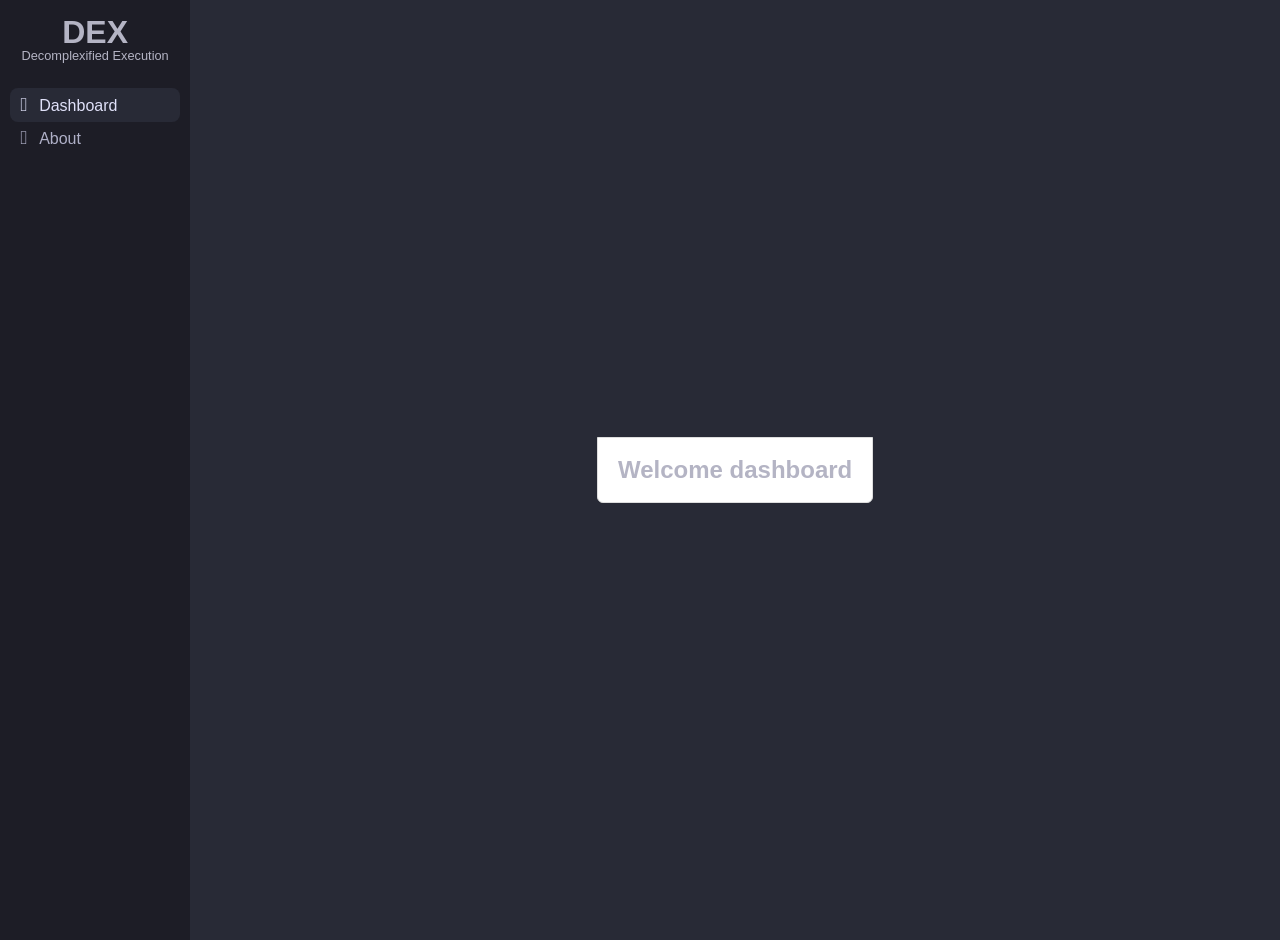
==== src/index.html @ 4e654b4f "Initial commit" ====
<!doctype html>
<html lang="en">
  <head>
    <meta charset="UTF-8" />
    <link rel="stylesheet" href="styles.css" />
    <meta name="viewport" content="width=device-width, initial-scale=1.0" />
    <title>Dexomplexified Execution</title>
    <script type="module" src="/main.js" defer></script>
  </head>

  <body>
    <main class="container">

      <!-- SIDE PANEL -->
      <div class="sidepanel">
        <div class="brand">
          <h1> DEX</h1>
          <p>Decomplexified Execution</p>
        </div>
        <div class="tab-container">
          <button class="tab-btn active" data-tab="dashboard"><span>󱕎</span>Dashboard</button>
          <button class="tab-btn" data-tab="about"><span></span>About</button>
        </div>
      </div>

      <div class="content">
        
        <div id="dashboard" class="tab-content active">
          <h2>Welcome dashboard</h2>
        </div>

          <div id="about" class="tab-content">
          <h2>Welcome about</h2>
        </div>
      </div>

    </main>
  </body>
</html>
---- src/styles.css ----
* {
  margin: 0;
  padding: 0;
}
:root {
  font-family: "CaskaydiaCove Nerd Font", sans-serif;
  font-size: 16px;
  line-height: 24px;
  font-weight: 400;

  color: #b4b4c4;
  background-color: #282a36;
  

  font-synthesis: none;
  text-rendering: optimizeLegibility;
  -webkit-font-smoothing: antialiased;
  -moz-osx-font-smoothing: grayscale;
  -webkit-text-size-adjust: 100%;
}

.container {
  display: flex;
  flex-direction: row;
  justify-content: flex-start;
  align-items: center;
}

/* Side panel */
.sidepanel {
  width: 200px;
  height: 100vh;
  padding: 20px 10px;
  background-color: #1d1d26;
  display: flex;
  flex-direction: column;
  text-align: center;
}

.sidepanel p {
  font-size: 0.8em;
  margin-bottom: 20px;
}

.tab-container {
  display: flex;
  flex-direction: column;
}

.tab-btn {
  border-radius: 8px;
  color: #afb0c7;
  background: none;
  text-align: start;
  cursor: pointer;
  font-size: 1em;
  border: 1px solid transparent;
  padding: 0.3em 0.6em;
  font-weight: 500;
  font-family: inherit;

}

.tab-btn span {
  font-size: 1.2em;
  margin-right: 0.6em;
}
.tab-btn.active {
  background-color: #282a36;
  color: #e0e1f9;
}

/* Contents */
.content {
  width: 100%;
  height: 100vh;
  background-color: #282a36;
  display: flex;
  justify-content: center;
  align-items: center;
  flex-direction: column;
}

.tab-content {
  display: none;
  padding: 20px;
  border: 1px solid #ddd;
  border-radius: 0 0 6px 6px;
  background: #fff;
}

.tab-content.active {
  display: block;
}
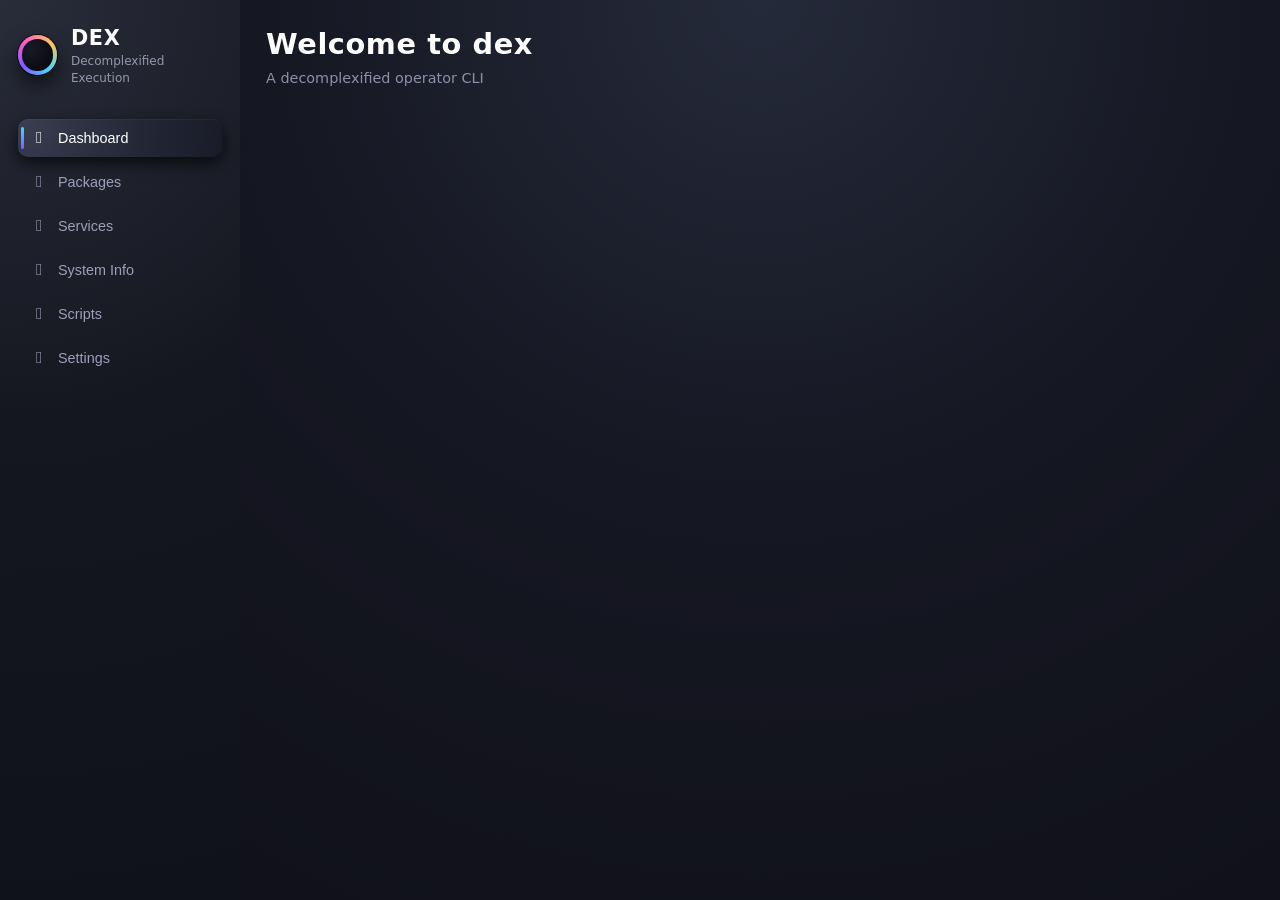
==== commit e66a96c9: "UI rework" ====
--- a/src/index.html
+++ b/src/index.html
@@ -3,37 +3,100 @@
   <head>
     <meta charset="UTF-8" />
     <link rel="stylesheet" href="styles.css" />
+    <link rel="stylesheet" href="tabs/dashboard.css" />
+    <link rel="stylesheet" href="tabs/packages.css" />
+    <link rel="stylesheet" href="tabs/services.css" />
+    <link rel="stylesheet" href="tabs/system.css" />
+    <link rel="stylesheet" href="tabs/scripts.css" />
+    <link rel="stylesheet" href="tabs/settings.css" />
     <meta name="viewport" content="width=device-width, initial-scale=1.0" />
-    <title>Dexomplexified Execution</title>
+    <title>Decomplexified Execution</title>
     <script type="module" src="/main.js" defer></script>
   </head>
 
   <body>
-    <main class="container">
-
-      <!-- SIDE PANEL -->
-      <div class="sidepanel">
-        <div class="brand">
-          <h1> DEX</h1>
-          <p>Decomplexified Execution</p>
-        </div>
-        <div class="tab-container">
-          <button class="tab-btn active" data-tab="dashboard"><span>󱕎</span>Dashboard</button>
-          <button class="tab-btn" data-tab="about"><span></span>About</button>
-        </div>
-      </div>
-
-      <div class="content">
-        
-        <div id="dashboard" class="tab-content active">
-          <h2>Welcome dashboard</h2>
+    <main class="app">
+      <aside class="sidebar">
+        <div class="sidebar__brand">
+          <div class="sidebar__logo-ring">
+            <div class="sidebar__logo-core"></div>
+          </div>
+          <div class="sidebar__brand-text">
+            <span class="sidebar__brand-title">DEX</span>
+            <span class="sidebar__brand-subtitle">Decomplexified Execution</span>
+          </div>
         </div>
 
-          <div id="about" class="tab-content">
-          <h2>Welcome about</h2>
-        </div>
-      </div>
+        <nav class="sidebar__nav">
+          <button class="nav-item nav-item--active" data-tab="dashboard">
+            <span class="nav-item__icon">󱕎</span>
+            <span class="nav-item__label">Dashboard</span>
+          </button>
+          <button class="nav-item" data-tab="packages">
+            <span class="nav-item__icon"></span>
+            <span class="nav-item__label">Packages</span>
+          </button>
+          <button class="nav-item" data-tab="services">
+            <span class="nav-item__icon"></span>
+            <span class="nav-item__label">Services</span>
+          </button>
+          <button class="nav-item" data-tab="system">
+            <span class="nav-item__icon"></span>
+            <span class="nav-item__label">System Info</span>
+          </button>
+          <button class="nav-item" data-tab="scripts">
+            <span class="nav-item__icon"></span>
+            <span class="nav-item__label">Scripts</span>
+          </button>
+          <button class="nav-item" data-tab="settings">
+            <span class="nav-item__icon"></span>
+            <span class="nav-item__label">Settings</span>
+          </button>
+        </nav>
+      </aside>
 
+      <section class="main">
+        <header class="main-header">
+          <h1 class="main-header__title" id="main-title">Welcome to dex</h1>
+          <p class="main-header__subtitle" id="main-subtitle">A decomplexified operator CLI</p>
+        </header>
+
+        <section
+          class="tab-view tab-view--active"
+          data-tab-view="dashboard"
+          data-partial="tabs/dashboard.html"
+        ></section>
+
+        <section
+          class="tab-view"
+          data-tab-view="packages"
+          data-partial="tabs/packages.html"
+        ></section>
+
+        <section
+          class="tab-view"
+          data-tab-view="services"
+          data-partial="tabs/services.html"
+        ></section>
+
+        <section
+          class="tab-view"
+          data-tab-view="system"
+          data-partial="tabs/system.html"
+        ></section>
+
+        <section
+          class="tab-view"
+          data-tab-view="scripts"
+          data-partial="tabs/scripts.html"
+        ></section>
+
+        <section
+          class="tab-view"
+          data-tab-view="settings"
+          data-partial="tabs/settings.html"
+        ></section>
+      </section>
     </main>
   </body>
 </html>
--- a/src/styles.css
+++ b/src/styles.css
@@ -1,17 +1,22 @@
 * {
   margin: 0;
   padding: 0;
-}
+  box-sizing: border-box;
+}
+
+body {
+  margin: 0;
+  min-height: 100vh;
+}
+
 :root {
-  font-family: "CaskaydiaCove Nerd Font", sans-serif;
+  font-family: "CaskaydiaCove Nerd Font", system-ui, -apple-system, BlinkMacSystemFont,
+    "Segoe UI", sans-serif;
   font-size: 16px;
-  line-height: 24px;
+  line-height: 1.4;
   font-weight: 400;
-
-  color: #b4b4c4;
-  background-color: #282a36;
-  
-
+  color: #c7cadb;
+  background-color: #0f1117;
   font-synthesis: none;
   text-rendering: optimizeLegibility;
   -webkit-font-smoothing: antialiased;
@@ -19,76 +24,286 @@
   -webkit-text-size-adjust: 100%;
 }
 
-.container {
-  display: flex;
-  flex-direction: row;
-  justify-content: flex-start;
-  align-items: center;
-}
-
-/* Side panel */
-.sidepanel {
-  width: 200px;
-  height: 100vh;
-  padding: 20px 10px;
-  background-color: #1d1d26;
-  display: flex;
-  flex-direction: column;
+.app {
+  display: flex;
+  width: 100%;
+  min-height: 100vh;
+}
+
+.sidebar {
+  width: 240px;
+  padding: 24px 18px;
+  background: radial-gradient(circle at top left, #292d3a 0, #151720 45%, #10121b 100%);
+  display: flex;
+  flex-direction: column;
+  gap: 32px;
+}
+
+.sidebar__brand {
+  display: flex;
+  align-items: center;
+  gap: 14px;
+}
+
+.sidebar__logo-ring {
+  width: 40px;
+  height: 40px;
+  border-radius: 999px;
+  background: conic-gradient(
+    from 140deg,
+    #4ad5ff,
+    #7d5bff,
+    #ff5ec9,
+    #ffc857,
+    #4ad5ff
+  );
+  padding: 4px;
+  display: flex;
+  align-items: center;
+  justify-content: center;
+  box-shadow:
+    0 0 0 1px rgba(0, 0, 0, 0.7),
+    0 10px 20px rgba(0, 0, 0, 0.6);
+}
+
+.sidebar__logo-core {
+  width: 100%;
+  height: 100%;
+  border-radius: inherit;
+  background: radial-gradient(circle at 30% 30%, #181926, #05060a);
+}
+
+.sidebar__brand-text {
+  display: flex;
+  flex-direction: column;
+}
+
+.sidebar__brand-title {
+  font-size: 1.3rem;
+  font-weight: 650;
+  letter-spacing: 0.03em;
+  color: #ffffff;
+}
+
+.sidebar__brand-subtitle {
+  font-size: 0.75rem;
+  color: #9498ad;
+}
+
+.sidebar__nav {
+  display: flex;
+  flex-direction: column;
+  gap: 6px;
+}
+
+.nav-item {
+  position: relative;
+  display: flex;
+  align-items: center;
+  gap: 10px;
+  padding: 9px 12px;
+  width: 100%;
+  border-radius: 10px;
+  border: none;
+  background: transparent;
+  color: #9ca0b8;
+  font-size: 0.9rem;
+  font-weight: 500;
+  cursor: pointer;
+  text-align: left;
+  transition:
+    background 0.16s ease-out,
+    color 0.16s ease-out,
+    transform 0.08s ease-out;
+}
+
+.nav-item__icon {
+  font-size: 1.05rem;
+  width: 18px;
   text-align: center;
 }
 
-.sidepanel p {
-  font-size: 0.8em;
-  margin-bottom: 20px;
-}
-
-.tab-container {
-  display: flex;
-  flex-direction: column;
-}
-
-.tab-btn {
-  border-radius: 8px;
-  color: #afb0c7;
-  background: none;
-  text-align: start;
+.nav-item:hover {
+  background: rgba(255, 255, 255, 0.04);
+  color: #e3e5ff;
+}
+
+.nav-item--active {
+  background: radial-gradient(circle at top left, #3a3f52 0, #232736 60%, #191b28 100%);
+  color: #ffffff;
+  box-shadow:
+    inset 0 1px 0 rgba(255, 255, 255, 0.04),
+    0 6px 16px rgba(0, 0, 0, 0.7);
+}
+
+.nav-item--active::before {
+  content: "";
+  position: absolute;
+  left: 3px;
+  top: 8px;
+  bottom: 8px;
+  width: 3px;
+  border-radius: 999px;
+  background: linear-gradient(180deg, #4ad5ff, #7d5bff);
+}
+
+.main {
+  flex: 1;
+  padding: 24px 26px 22px;
+  background: radial-gradient(circle at top, #252a3a 0, #151722 48%, #10111a 100%);
+  display: flex;
+  flex-direction: column;
+}
+
+.main-header {
+  margin-bottom: 18px;
+}
+
+.main-header__title {
+  font-size: 1.8rem;
+  font-weight: 650;
+  color: #ffffff;
+  letter-spacing: 0.02em;
+}
+
+.main-header__subtitle {
+  margin-top: 4px;
+  font-size: 0.9rem;
+  color: #8c91a8;
+}
+
+.tab-view {
+  display: none;
+  flex: 1;
+  gap: 14px;
+}
+
+.tab-view--active {
+  display: flex;
+  flex-direction: column;
+}
+
+.panel {
+  border-radius: 18px;
+  padding: 14px 16px 16px;
+  background: linear-gradient(145deg, #1a1d29, #131521);
+  box-shadow:
+    0 16px 32px rgba(0, 0, 0, 0.7),
+    inset 0 1px 0 rgba(255, 255, 255, 0.03),
+    0 0 0 1px rgba(255, 255, 255, 0.02);
+}
+
+.panel--terminal {
+  flex: 0 0 auto;
+}
+
+.panel--distro,
+.panel--stats {
+  height: 170px;
+}
+
+.panel--actions {
+  flex: 0 0 auto;
+}
+
+.panel__header {
+  display: flex;
+  align-items: center;
+  justify-content: space-between;
+  margin-bottom: 10px;
+}
+
+.panel__title {
+  font-size: 0.9rem;
+  color: #d7daee;
+}
+
+.panel__chevron,
+.panel__icon {
+  font-size: 0.8rem;
+  color: #7b7f95;
+}
+
+.pill-button {
+  padding: 4px 12px;
+  border-radius: 999px;
+  border: none;
+  font-size: 0.75rem;
+  color: #c3c6df;
+  background: rgba(255, 255, 255, 0.03);
+  box-shadow: inset 0 0 0 1px rgba(255, 255, 255, 0.04);
   cursor: pointer;
-  font-size: 1em;
-  border: 1px solid transparent;
-  padding: 0.3em 0.6em;
-  font-weight: 500;
-  font-family: inherit;
-
-}
-
-.tab-btn span {
-  font-size: 1.2em;
-  margin-right: 0.6em;
-}
-.tab-btn.active {
-  background-color: #282a36;
-  color: #e0e1f9;
-}
-
-/* Contents */
-.content {
-  width: 100%;
-  height: 100vh;
-  background-color: #282a36;
-  display: flex;
+}
+
+.pill-button:hover {
+  background: rgba(255, 255, 255, 0.07);
+}
+
+.terminal__list {
+  list-style: none;
+}
+
+.terminal__list li + li {
+  margin-top: 2px;
+}
+
+.actions {
+  display: flex;
+  justify-content: space-between;
+  gap: 10px;
+  margin-top: 8px;
+}
+
+.action-button {
+  flex: 1;
+  display: flex;
+  flex-direction: column;
+  align-items: center;
   justify-content: center;
-  align-items: center;
-  flex-direction: column;
-}
-
-.tab-content {
-  display: none;
-  padding: 20px;
-  border: 1px solid #ddd;
-  border-radius: 0 0 6px 6px;
-  background: #fff;
-}
-
-.tab-content.active {
-  display: block;
+  gap: 6px;
+  padding: 10px 8px;
+  border-radius: 12px;
+  border: none;
+  cursor: pointer;
+  background: radial-gradient(circle at top, #2b3042 0, #1a1d2b 50%, #151725 100%);
+  color: #e0e3ff;
+  font-size: 0.85rem;
+  box-shadow:
+    0 12px 26px rgba(0, 0, 0, 0.7),
+    inset 0 1px 0 rgba(255, 255, 255, 0.04);
+  transition:
+    transform 0.08s ease-out,
+    box-shadow 0.08s ease-out,
+    background 0.16s ease-out;
+}
+
+.action-button__icon {
+  font-size: 1.1rem;
+}
+
+.action-button:hover {
+  transform: translateY(-1px);
+  background: radial-gradient(circle at top, #32374b 0, #202339 50%, #171929 100%);
+  box-shadow:
+    0 16px 30px rgba(0, 0, 0, 0.8),
+    inset 0 1px 0 rgba(255, 255, 255, 0.05);
+}
+
+.action-button:active {
+  transform: translateY(0);
+  box-shadow:
+    0 10px 18px rgba(0, 0, 0, 0.7),
+    inset 0 1px 0 rgba(255, 255, 255, 0.03);
+}
+
+/* basic spacing inside text panels */
+.panel p {
+  margin-top: 4px;
+}
+
+.panel + .panel {
+  margin-top: 8px;
+}
+
+@media (max-width: 960px) {
 }
--- a/src/tabs/dashboard.css
+++ b/src/tabs/dashboard.css
@@ -0,0 +1,115 @@
+.dashboard__grid {
+  display: grid;
+  grid-template-columns: minmax(0, 1.1fr) minmax(0, 1.3fr);
+  gap: 14px;
+}
+
+.terminal {
+  margin-top: 4px;
+  border-radius: 12px;
+  padding: 10px 14px;
+  background: radial-gradient(circle at top left, #212536 0, #141624 55%, #10111a 100%);
+  color: #e6e9ff;
+  font-family: "JetBrains Mono", "CaskaydiaCove Nerd Font", monospace;
+  font-size: 0.82rem;
+}
+
+.terminal__prefix {
+  color: #7b7f92;
+  margin-right: 4px;
+}
+
+.terminal__keyword {
+  color: #ffcc66;
+}
+
+.distro {
+  display: flex;
+  align-items: center;
+  gap: 12px;
+  margin-top: 4px;
+}
+
+.distro__logo {
+  width: 54px;
+  height: 54px;
+  border-radius: 999px;
+  background: radial-gradient(circle at 30% 20%, #f5f7ff 0, #b9c2ff 35%, #5f6ee6 60%, #252743 100%);
+  box-shadow:
+    0 10px 24px rgba(0, 0, 0, 0.7),
+    0 0 0 2px rgba(0, 0, 0, 0.7);
+}
+
+.distro__text {
+  display: flex;
+  flex-direction: column;
+}
+
+.distro__name {
+  font-size: 0.98rem;
+  font-weight: 600;
+  color: #ffffff;
+}
+
+.distro__detail {
+  font-size: 0.8rem;
+  color: #9195aa;
+}
+
+.stats {
+  display: flex;
+  flex-direction: column;
+  gap: 8px;
+  margin-top: 4px;
+}
+
+.stat__label-row {
+  display: flex;
+  justify-content: space-between;
+  align-items: center;
+  font-size: 0.8rem;
+  color: #a5a8be;
+}
+
+.stat__label {
+  text-transform: uppercase;
+  letter-spacing: 0.06em;
+  font-size: 0.72rem;
+}
+
+.stat__value {
+  color: #e1e4ff;
+}
+
+.stat__bar {
+  margin-top: 4px;
+  width: 100%;
+  height: 6px;
+  border-radius: 999px;
+  background: rgba(255, 255, 255, 0.04);
+  overflow: hidden;
+}
+
+.stat__bar-fill {
+  height: 100%;
+  border-radius: inherit;
+}
+
+.stat__bar-fill--cpu {
+  background: linear-gradient(90deg, #f3c969, #f08a30);
+}
+
+.stat__bar-fill--mem {
+  background: linear-gradient(90deg, #5ef2c4, #27b0ff);
+}
+
+.stat__bar-fill--disk {
+  background: linear-gradient(90deg, #b47bff, #5f6ee6);
+}
+
+@media (max-width: 960px) {
+  .dashboard__grid {
+    grid-template-columns: 1fr;
+  }
+}
+
--- a/src/tabs/packages.css
+++ b/src/tabs/packages.css
@@ -0,0 +1,6 @@
+/* Packages tab specific styles */
+
+.packages-list {
+  margin-top: 8px;
+}
+
--- a/src/tabs/services.css
+++ b/src/tabs/services.css
@@ -0,0 +1,6 @@
+/* Services tab specific styles */
+
+.services-status-list {
+  margin-top: 8px;
+}
+
--- a/src/tabs/system.css
+++ b/src/tabs/system.css
@@ -0,0 +1,6 @@
+/* System tab specific styles */
+
+.system-summary-list {
+  margin-top: 8px;
+}
+
--- a/src/tabs/scripts.css
+++ b/src/tabs/scripts.css
@@ -0,0 +1,6 @@
+/* Scripts tab specific styles */
+
+.scripts-list {
+  margin-top: 8px;
+}
+
--- a/src/tabs/settings.css
+++ b/src/tabs/settings.css
@@ -0,0 +1,6 @@
+/* Settings tab specific styles */
+
+.settings-list {
+  margin-top: 8px;
+}
+
